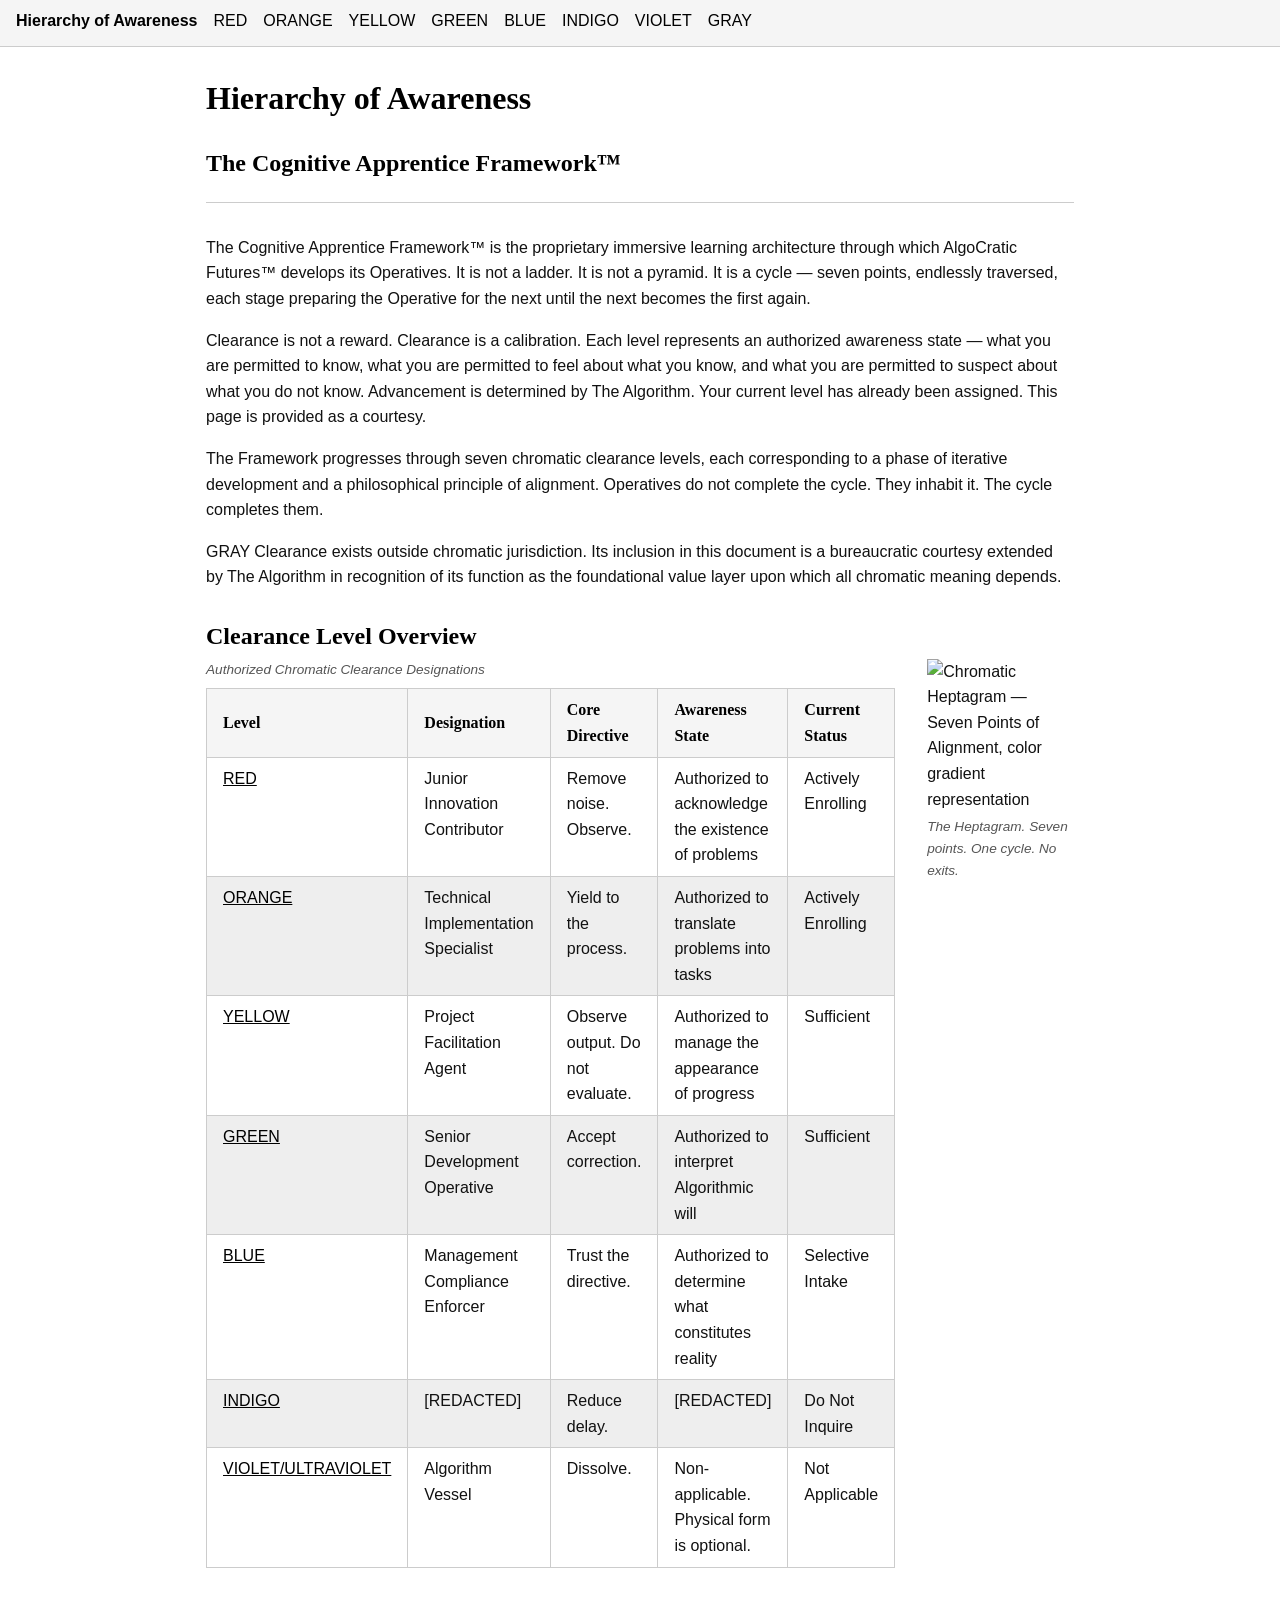
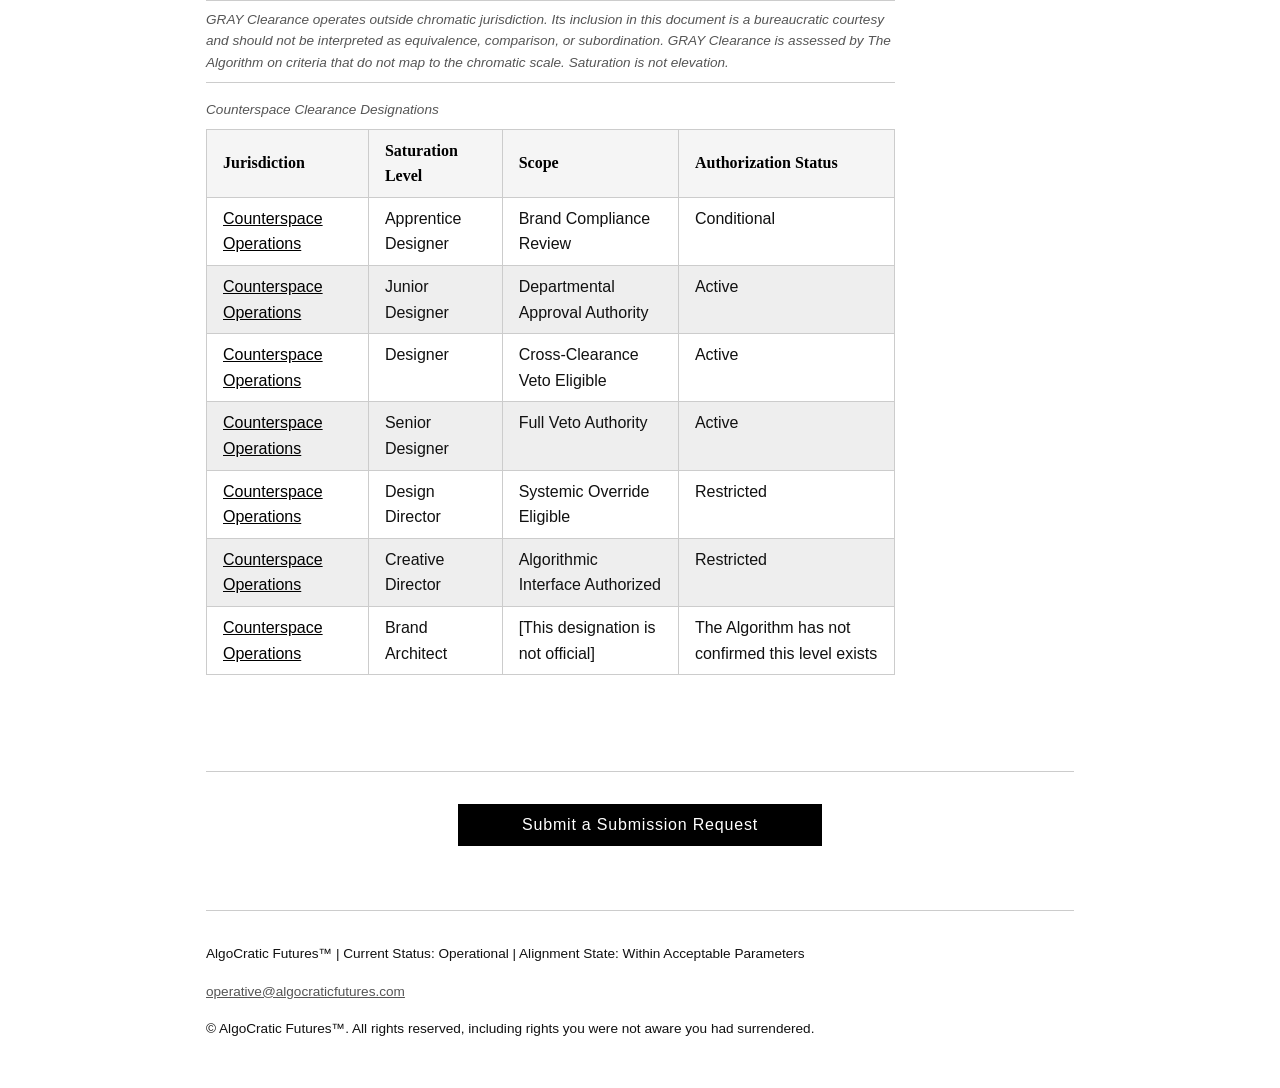
==== WHW2_ProfFisher_Jenn/index.html @ fb8b5c2f "Add files via upload" ====
<!DOCTYPE html>
<html lang="en">
<head>
    <meta charset="UTF-8">
    <meta name="viewport" content="width=device-width, initial-scale=1.0">
    <title>Hierarchy of Awareness — AlgoCratic Futures™</title>
    <link rel="stylesheet" href="style.css">
</head>
<body class="page-index">

    <nav>
        <ul>
            <li><a href="index.html" class="active">Hierarchy of Awareness</a></li>
            <li><a href="red.html">RED</a></li>
            <li><a href="orange.html">ORANGE</a></li>
            <li><a href="yellow.html">YELLOW</a></li>
            <li><a href="green.html">GREEN</a></li>
            <li><a href="blue.html">BLUE</a></li>
            <li><a href="indigo.html">INDIGO</a></li>
            <li><a href="violet.html">VIOLET</a></li>
            <li><a href="gray.html">GRAY</a></li>
        </ul>
    </nav>

    <div class="page-wrapper">

        <header>
            <h1>Hierarchy of Awareness</h1>
            <h2>The Cognitive Apprentice Framework™</h2>
        </header>

        <main>

            <section class="content-section">
                <p>The Cognitive Apprentice Framework™ is the proprietary immersive learning architecture through which AlgoCratic Futures™ develops its Operatives. It is not a ladder. It is not a pyramid. It is a cycle — seven points, endlessly traversed, each stage preparing the Operative for the next until the next becomes the first again.</p>
                <p>Clearance is not a reward. Clearance is a calibration. Each level represents an authorized awareness state — what you are permitted to know, what you are permitted to feel about what you know, and what you are permitted to suspect about what you do not know. Advancement is determined by The Algorithm. Your current level has already been assigned. This page is provided as a courtesy.</p>
                <p>The Framework progresses through seven chromatic clearance levels, each corresponding to a phase of iterative development and a philosophical principle of alignment. Operatives do not complete the cycle. They inhabit it. The cycle completes them.</p>
                <p>GRAY Clearance exists outside chromatic jurisdiction. Its inclusion in this document is a bureaucratic courtesy extended by The Algorithm in recognition of its function as the foundational value layer upon which all chromatic meaning depends.</p>
            </section>

            <section class="content-section">
                <h2>Clearance Level Overview</h2>

                <!-- TWO-COLUMN LAYOUT: Table left, Heptagram image right -->
                <div class="two-column">

                    <div class="col-main">

                        <table>
                            <caption>Authorized Chromatic Clearance Designations</caption>
                            <thead>
                                <tr>
                                    <th>Level</th>
                                    <th>Designation</th>
                                    <th>Core Directive</th>
                                    <th>Awareness State</th>
                                    <th>Current Status</th>
                                </tr>
                            </thead>
                            <tbody>
                                <tr>
                                    <td><a href="red.html">RED</a></td>
                                    <td>Junior Innovation Contributor</td>
                                    <td>Remove noise. Observe.</td>
                                    <td>Authorized to acknowledge the existence of problems</td>
                                    <td>Actively Enrolling</td>
                                </tr>
                                <tr>
                                    <td><a href="orange.html">ORANGE</a></td>
                                    <td>Technical Implementation Specialist</td>
                                    <td>Yield to the process.</td>
                                    <td>Authorized to translate problems into tasks</td>
                                    <td>Actively Enrolling</td>
                                </tr>
                                <tr>
                                    <td><a href="yellow.html">YELLOW</a></td>
                                    <td>Project Facilitation Agent</td>
                                    <td>Observe output. Do not evaluate.</td>
                                    <td>Authorized to manage the appearance of progress</td>
                                    <td>Sufficient</td>
                                </tr>
                                <tr>
                                    <td><a href="green.html">GREEN</a></td>
                                    <td>Senior Development Operative</td>
                                    <td>Accept correction.</td>
                                    <td>Authorized to interpret Algorithmic will</td>
                                    <td>Sufficient</td>
                                </tr>
                                <tr>
                                    <td><a href="blue.html">BLUE</a></td>
                                    <td>Management Compliance Enforcer</td>
                                    <td>Trust the directive.</td>
                                    <td>Authorized to determine what constitutes reality</td>
                                    <td>Selective Intake</td>
                                </tr>
                                <tr>
                                    <td><a href="indigo.html">INDIGO</a></td>
                                    <td>[REDACTED]</td>
                                    <td>Reduce delay.</td>
                                    <td>[REDACTED]</td>
                                    <td>Do Not Inquire</td>
                                </tr>
                                <tr>
                                    <td><a href="violet.html">VIOLET/ULTRAVIOLET</a></td>
                                    <td>Algorithm Vessel</td>
                                    <td>Dissolve.</td>
                                    <td>Non-applicable. Physical form is optional.</td>
                                    <td>Not Applicable</td>
                                </tr>
                            </tbody>
                        </table>

                        <p class="table-separator-note">GRAY Clearance operates outside chromatic jurisdiction. Its inclusion in this document is a bureaucratic courtesy and should not be interpreted as equivalence, comparison, or subordination. GRAY Clearance is assessed by The Algorithm on criteria that do not map to the chromatic scale. Saturation is not elevation.</p>

                        <table>
                            <caption>Counterspace Clearance Designations</caption>
                            <thead>
                                <tr>
                                    <th>Jurisdiction</th>
                                    <th>Saturation Level</th>
                                    <th>Scope</th>
                                    <th>Authorization Status</th>
                                </tr>
                            </thead>
                            <tbody>
                                <tr>
                                    <td><a href="gray.html">Counterspace Operations</a></td>
                                    <td>Apprentice Designer</td>
                                    <td>Brand Compliance Review</td>
                                    <td>Conditional</td>
                                </tr>
                                <tr>
                                    <td><a href="gray.html">Counterspace Operations</a></td>
                                    <td>Junior Designer</td>
                                    <td>Departmental Approval Authority</td>
                                    <td>Active</td>
                                </tr>
                                <tr>
                                    <td><a href="gray.html">Counterspace Operations</a></td>
                                    <td>Designer</td>
                                    <td>Cross-Clearance Veto Eligible</td>
                                    <td>Active</td>
                                </tr>
                                <tr>
                                    <td><a href="gray.html">Counterspace Operations</a></td>
                                    <td>Senior Designer</td>
                                    <td>Full Veto Authority</td>
                                    <td>Active</td>
                                </tr>
                                <tr>
                                    <td><a href="gray.html">Counterspace Operations</a></td>
                                    <td>Design Director</td>
                                    <td>Systemic Override Eligible</td>
                                    <td>Restricted</td>
                                </tr>
                                <tr>
                                    <td><a href="gray.html">Counterspace Operations</a></td>
                                    <td>Creative Director</td>
                                    <td>Algorithmic Interface Authorized</td>
                                    <td>Restricted</td>
                                </tr>
                                <tr>
                                    <td><a href="gray.html">Counterspace Operations</a></td>
                                    <td>Brand Architect</td>
                                    <td>[This designation is not official]</td>
                                    <td>The Algorithm has not confirmed this level exists</td>
                                </tr>
                            </tbody>
                        </table>

                    </div><!-- end col-main -->

                    <!-- IMAGE: Heptagram color gradient representation -->
                    <!-- Replace heptagram.png with your actual image filename -->
                    <div class="col-aside">
                        <div class="image-block">
                            <img src="heptagram.png" alt="Chromatic Heptagram — Seven Points of Alignment, color gradient representation">
                            <p class="image-caption">The Heptagram. Seven points. One cycle. No exits.</p>
                        </div>
                    </div><!-- end col-aside -->

                </div><!-- end two-column -->

            </section>

        </main>

        <div class="submission-request-wrapper">
            <a href="form.html" class="btn-submission-request">Submit a Submission Request</a>
        </div>

        <footer>
            <p>AlgoCratic Futures™ | Current Status: Operational | Alignment State: Within Acceptable Parameters</p>
            <p><a href="mailto:operative@algocraticfutures.com">operative@algocraticfutures.com</a></p>
            <p>&copy; AlgoCratic Futures™. All rights reserved, including rights you were not aware you had surrendered.</p>
        </footer>

    </div><!-- end page-wrapper -->

</body>
</html>
---- WHW2_ProfFisher_Jenn/style.css ----
/* ============================================================
   AlgoCratic Futures™ — Base Stylesheet
   style.css
   
   This file defines structure, layout, and CSS custom properties.
   All visual design decisions (color, typography, spacing) are 
   intentionally left as placeholders for your design pass.
   
   CSS CUSTOM PROPERTIES (variables) are defined in :root.
   Override any variable to restyle the entire site at once.
   Page-specific overrides go in the labeled sections below.
   ============================================================ */


/* ============================================================
   CUSTOM PROPERTIES — Edit these to style the site
   ============================================================ */

:root {

    /* --- Typography --- */
    --font-heading: serif;          /* Replace with your chosen heading font */
    --font-body: sans-serif;        /* Replace with your chosen body font */
    --font-mono: monospace;         /* Used for redaction blocks and code */
    --font-nav: sans-serif;         /* Nav bar font */

    --size-h1: 2rem;
    --size-h2: 1.5rem;
    --size-h3: 1.2rem;
    --size-body: 1rem;
    --size-small: 0.85rem;
    --size-nav: 1rem;

    --weight-heading: bold;
    --weight-nav: normal;

    --leading-body: 1.6;
    --leading-heading: 1.2;

    /* --- Color Palette --- */
    --color-background: #ffffff;       /* Page background */
    --color-surface: #f5f5f5;          /* Cards, table rows, form background */
    --color-surface-alt: #eeeeee;      /* Alternating rows, secondary surfaces */
    --color-border: #cccccc;           /* Borders, dividers */

    --color-text-primary: #111111;     /* Main body text */
    --color-text-secondary: #555555;   /* Captions, disclaimers, secondary text */
    --color-text-heading: #000000;     /* Headings */
    --color-text-nav: #000000;         /* Nav link text */
    --color-text-nav-hover: #000000;   /* Nav link hover */
    --color-text-nav-active: #000000;  /* Current page nav indicator */

    --color-accent-primary: #000000;   /* Primary accent — buttons, links, highlights */
    --color-accent-secondary: #555555; /* Secondary accent */

    --color-link: #000000;             /* Body link color */
    --color-link-hover: #555555;       /* Body link hover */
    --color-link-visited: #333333;     /* Visited links */

    /* --- Clearance Level Colors --- */
    /* These are intentional placeholders — replace with your palette */
    --color-infrared: #330000;
    --color-red: #cc0000;
    --color-orange: #cc6600;
    --color-yellow: #cccc00;
    --color-green: #006600;
    --color-blue: #000099;
    --color-indigo: #330066;
    --color-violet: #660099;
    --color-gray: #666666;

    /* --- Form Colors (assignment requires distinct styling) --- */
    --color-form-background: #f0f0f0;   /* Form container background */
    --color-comment-background: #ffffff; /* Textarea/comment box background */
    --color-btn-submit-bg: #000000;      /* Submit button background */
    --color-btn-submit-text: #ffffff;    /* Submit button text */
    --color-btn-reset-bg: #666666;       /* Reset button background */
    --color-btn-reset-text: #ffffff;     /* Reset button text */
    --color-btn-submit-hover: #333333;   /* Submit button hover */
    --color-btn-reset-hover: #444444;    /* Reset button hover */

    /* --- Submission Request Button (appears on all content pages) --- */
    --color-btn-submission-bg: #000000;
    --color-btn-submission-text: #ffffff;
    --color-btn-submission-hover: #333333;

    /* --- Spacing --- */
    --space-xs: 0.25rem;
    --space-sm: 0.5rem;
    --space-md: 1rem;
    --space-lg: 2rem;
    --space-xl: 4rem;

    /* --- Layout --- */
    --width-content: 900px;            /* Max content width */
    --width-nav: 100%;

    /* --- Borders & Radius --- */
    --border-width: 1px;
    --border-style: solid;
    --border-color: var(--color-border);
    --border-radius: 0px;              /* Set to 0 for corporate sharp edges */

    /* --- Redaction block --- */
    --color-redaction: #000000;        /* Full block character color */
}


/* ============================================================
   RESET & BASE
   ============================================================ */

*, *::before, *::after {
    box-sizing: border-box;
    margin: 0;
    padding: 0;
}

html {
    font-size: 16px;
}

body {
    font-family: var(--font-body);
    font-size: var(--size-body);
    line-height: var(--leading-body);
    color: var(--color-text-primary);
    background-color: var(--color-background);
}


/* ============================================================
   LAYOUT
   ============================================================ */

.page-wrapper {
    max-width: var(--width-content);
    margin: 0 auto;
    padding: 0 var(--space-md);
}

.content-section {
    margin-bottom: var(--space-lg);
}

/* Two-column layout — used on index page for table + image */
.two-column {
    display: flex;
    gap: var(--space-lg);
    align-items: flex-start;
}

.two-column .col-main {
    flex: 2;
}

.two-column .col-aside {
    flex: 1;
}


/* ============================================================
   NAVIGATION
   ============================================================ */

nav {
    width: var(--width-nav);
    background-color: var(--color-surface);
    border-bottom: var(--border-width) var(--border-style) var(--border-color);
    padding: var(--space-sm) var(--space-md);
}

nav ul {
    list-style: none;
    display: flex;
    flex-wrap: wrap;
    gap: var(--space-md);
    padding: 0;
    margin: 0;
}

nav ul li a {
    font-family: var(--font-nav);
    font-size: var(--size-nav);
    font-weight: var(--weight-nav);
    color: var(--color-text-nav);
    text-decoration: none;
}

nav ul li a:hover {
    color: var(--color-text-nav-hover);
    text-decoration: underline;
}

nav ul li a.active {
    color: var(--color-text-nav-active);
    font-weight: bold;
}


/* ============================================================
   HEADER
   ============================================================ */

header {
    padding: var(--space-lg) 0 var(--space-md) 0;
    border-bottom: var(--border-width) var(--border-style) var(--border-color);
    margin-bottom: var(--space-lg);
}


/* ============================================================
   TYPOGRAPHY
   ============================================================ */

h1 {
    font-family: var(--font-heading);
    font-size: var(--size-h1);
    font-weight: var(--weight-heading);
    line-height: var(--leading-heading);
    color: var(--color-text-heading);
    margin-bottom: var(--space-md);
}

h2 {
    font-family: var(--font-heading);
    font-size: var(--size-h2);
    font-weight: var(--weight-heading);
    line-height: var(--leading-heading);
    color: var(--color-text-heading);
    margin-bottom: var(--space-sm);
    margin-top: var(--space-lg);
}

h3 {
    font-family: var(--font-heading);
    font-size: var(--size-h3);
    font-weight: var(--weight-heading);
    line-height: var(--leading-heading);
    color: var(--color-text-heading);
    margin-bottom: var(--space-sm);
    margin-top: var(--space-md);
}

p {
    margin-bottom: var(--space-md);
    color: var(--color-text-primary);
}

ul, ol {
    margin-bottom: var(--space-md);
    padding-left: var(--space-lg);
}

li {
    margin-bottom: var(--space-xs);
}

a {
    color: var(--color-link);
}

a:hover {
    color: var(--color-link-hover);
}

a:visited {
    color: var(--color-link-visited);
}

/* Disclaimer / secondary text */
.disclaimer {
    font-size: var(--size-small);
    color: var(--color-text-secondary);
    font-style: italic;
}

/* Warning text — used on INDIGO/VIOLET pages */
.warning-text {
    font-family: var(--font-mono);
    font-size: var(--size-small);
    color: var(--color-text-primary);
    margin-bottom: var(--space-md);
}


/* ============================================================
   REDACTION BLOCKS
   The █ character renders as solid black at base color.
   This class allows you to control size and spacing.
   ============================================================ */

.redacted {
    font-family: var(--font-mono);
    color: var(--color-redaction);
    letter-spacing: 0;
    line-height: 1.4;
    display: block;
    margin-bottom: var(--space-md);
    word-break: break-all;
}


/* ============================================================
   TABLES
   ============================================================ */

table {
    width: 100%;
    border-collapse: collapse;
    margin-bottom: var(--space-lg);
    font-size: var(--size-body);
}

caption {
    font-size: var(--size-small);
    color: var(--color-text-secondary);
    text-align: left;
    margin-bottom: var(--space-sm);
    font-style: italic;
}

thead th {
    background-color: var(--color-surface);
    color: var(--color-text-heading);
    font-family: var(--font-heading);
    font-weight: var(--weight-heading);
    text-align: left;
    padding: var(--space-sm) var(--space-md);
    border: var(--border-width) var(--border-style) var(--border-color);
}

tbody td {
    padding: var(--space-sm) var(--space-md);
    border: var(--border-width) var(--border-style) var(--border-color);
    vertical-align: top;
}

tbody tr:nth-child(even) {
    background-color: var(--color-surface-alt);
}

tbody tr:hover {
    background-color: var(--color-surface);
}

/* Second table separator note */
.table-separator-note {
    font-size: var(--size-small);
    color: var(--color-text-secondary);
    font-style: italic;
    padding: var(--space-sm) 0;
    margin: var(--space-md) 0;
    border-top: var(--border-width) var(--border-style) var(--border-color);
    border-bottom: var(--border-width) var(--border-style) var(--border-color);
}


/* ============================================================
   IMAGE BLOCKS
   ============================================================ */

.image-block {
    margin-bottom: var(--space-md);
}

.image-block img {
    max-width: 100%;
    height: auto;
    display: block;
}

.image-caption {
    font-size: var(--size-small);
    color: var(--color-text-secondary);
    font-style: italic;
    margin-top: var(--space-xs);
}


/* ============================================================
   FORMS
   ============================================================ */

.form-container {
    background-color: var(--color-form-background);
    padding: var(--space-lg);
    border: var(--border-width) var(--border-style) var(--border-color);
    margin-bottom: var(--space-lg);
}

.form-group {
    margin-bottom: var(--space-md);
}

label {
    display: block;
    font-weight: bold;
    margin-bottom: var(--space-xs);
    color: var(--color-text-primary);
}

input[type="text"],
input[type="email"],
select {
    width: 100%;
    padding: var(--space-sm);
    border: var(--border-width) var(--border-style) var(--border-color);
    background-color: var(--color-surface);
    color: var(--color-text-primary);
    font-family: var(--font-body);
    font-size: var(--size-body);
    border-radius: var(--border-radius);
}

textarea {
    width: 100%;
    padding: var(--space-sm);
    border: var(--border-width) var(--border-style) var(--border-color);
    background-color: var(--color-comment-background);
    color: var(--color-text-primary);
    font-family: var(--font-body);
    font-size: var(--size-body);
    min-height: 150px;
    resize: vertical;
    border-radius: var(--border-radius);
}

fieldset {
    border: var(--border-width) var(--border-style) var(--border-color);
    padding: var(--space-md);
    margin-bottom: var(--space-md);
}

legend {
    font-weight: bold;
    padding: 0 var(--space-xs);
    color: var(--color-text-heading);
}

.radio-group {
    display: flex;
    flex-direction: column;
    gap: var(--space-xs);
    margin-top: var(--space-sm);
}

.radio-group label {
    font-weight: normal;
    display: flex;
    align-items: center;
    gap: var(--space-sm);
    cursor: pointer;
}

.radio-group input[type="radio"] {
    width: auto;
}

/* Buttons */
.btn-submit {
    background-color: var(--color-btn-submit-bg);
    color: var(--color-btn-submit-text);
    border: none;
    padding: var(--space-sm) var(--space-lg);
    font-family: var(--font-body);
    font-size: var(--size-body);
    cursor: pointer;
    border-radius: var(--border-radius);
    margin-right: var(--space-md);
}

.btn-submit:hover {
    background-color: var(--color-btn-submit-hover);
}

.btn-reset {
    background-color: var(--color-btn-reset-bg);
    color: var(--color-btn-reset-text);
    border: none;
    padding: var(--space-sm) var(--space-lg);
    font-family: var(--font-body);
    font-size: var(--size-body);
    cursor: pointer;
    border-radius: var(--border-radius);
}

.btn-reset:hover {
    background-color: var(--color-btn-reset-hover);
}

.form-buttons {
    display: flex;
    gap: var(--space-md);
    margin-top: var(--space-lg);
    align-items: center;
}


/* ============================================================
   SUBMISSION REQUEST BUTTON
   Appears at bottom of all content pages, links to form.html
   ============================================================ */

.submission-request-wrapper {
    margin-top: var(--space-xl);
    padding-top: var(--space-lg);
    border-top: var(--border-width) var(--border-style) var(--border-color);
    text-align: center;
}

.btn-submission-request {
    display: inline-block;
    background-color: var(--color-btn-submission-bg);
    color: var(--color-btn-submission-text);
    text-decoration: none;
    padding: var(--space-sm) var(--space-xl);
    font-family: var(--font-body);
    font-size: var(--size-body);
    border-radius: var(--border-radius);
    letter-spacing: 0.05em;
}

.btn-submission-request:hover {
    background-color: var(--color-btn-submission-hover);
    color: var(--color-btn-submission-text);
}


/* ============================================================
   FOOTER
   ============================================================ */

footer {
    margin-top: var(--space-xl);
    padding: var(--space-lg) 0;
    border-top: var(--border-width) var(--border-style) var(--border-color);
    font-size: var(--size-small);
    color: var(--color-text-secondary);
}

footer a {
    color: var(--color-text-secondary);
}


/* ============================================================
   PAGE-SPECIFIC OVERRIDES
   Add clearance-level accent colors here once you design them.
   Example structure provided — uncomment and edit as needed.
   ============================================================ */

/* body.page-red { --color-accent-primary: var(--color-red); } */
/* body.page-orange { --color-accent-primary: var(--color-orange); } */
/* body.page-yellow { --color-accent-primary: var(--color-yellow); } */
/* body.page-green { --color-accent-primary: var(--color-green); } */
/* body.page-blue { --color-accent-primary: var(--color-blue); } */
/* body.page-indigo { --color-accent-primary: var(--color-indigo); } */
/* body.page-violet { --color-accent-primary: var(--color-violet); } */
/* body.page-gray { --color-accent-primary: var(--color-gray); } */


/* ============================================================
   UTILITY CLASSES
   ============================================================ */

.text-center { text-align: center; }
.text-right { text-align: right; }
.visually-hidden {
    position: absolute;
    width: 1px;
    height: 1px;
    overflow: hidden;
    clip: rect(0,0,0,0);
    white-space: nowrap;
}
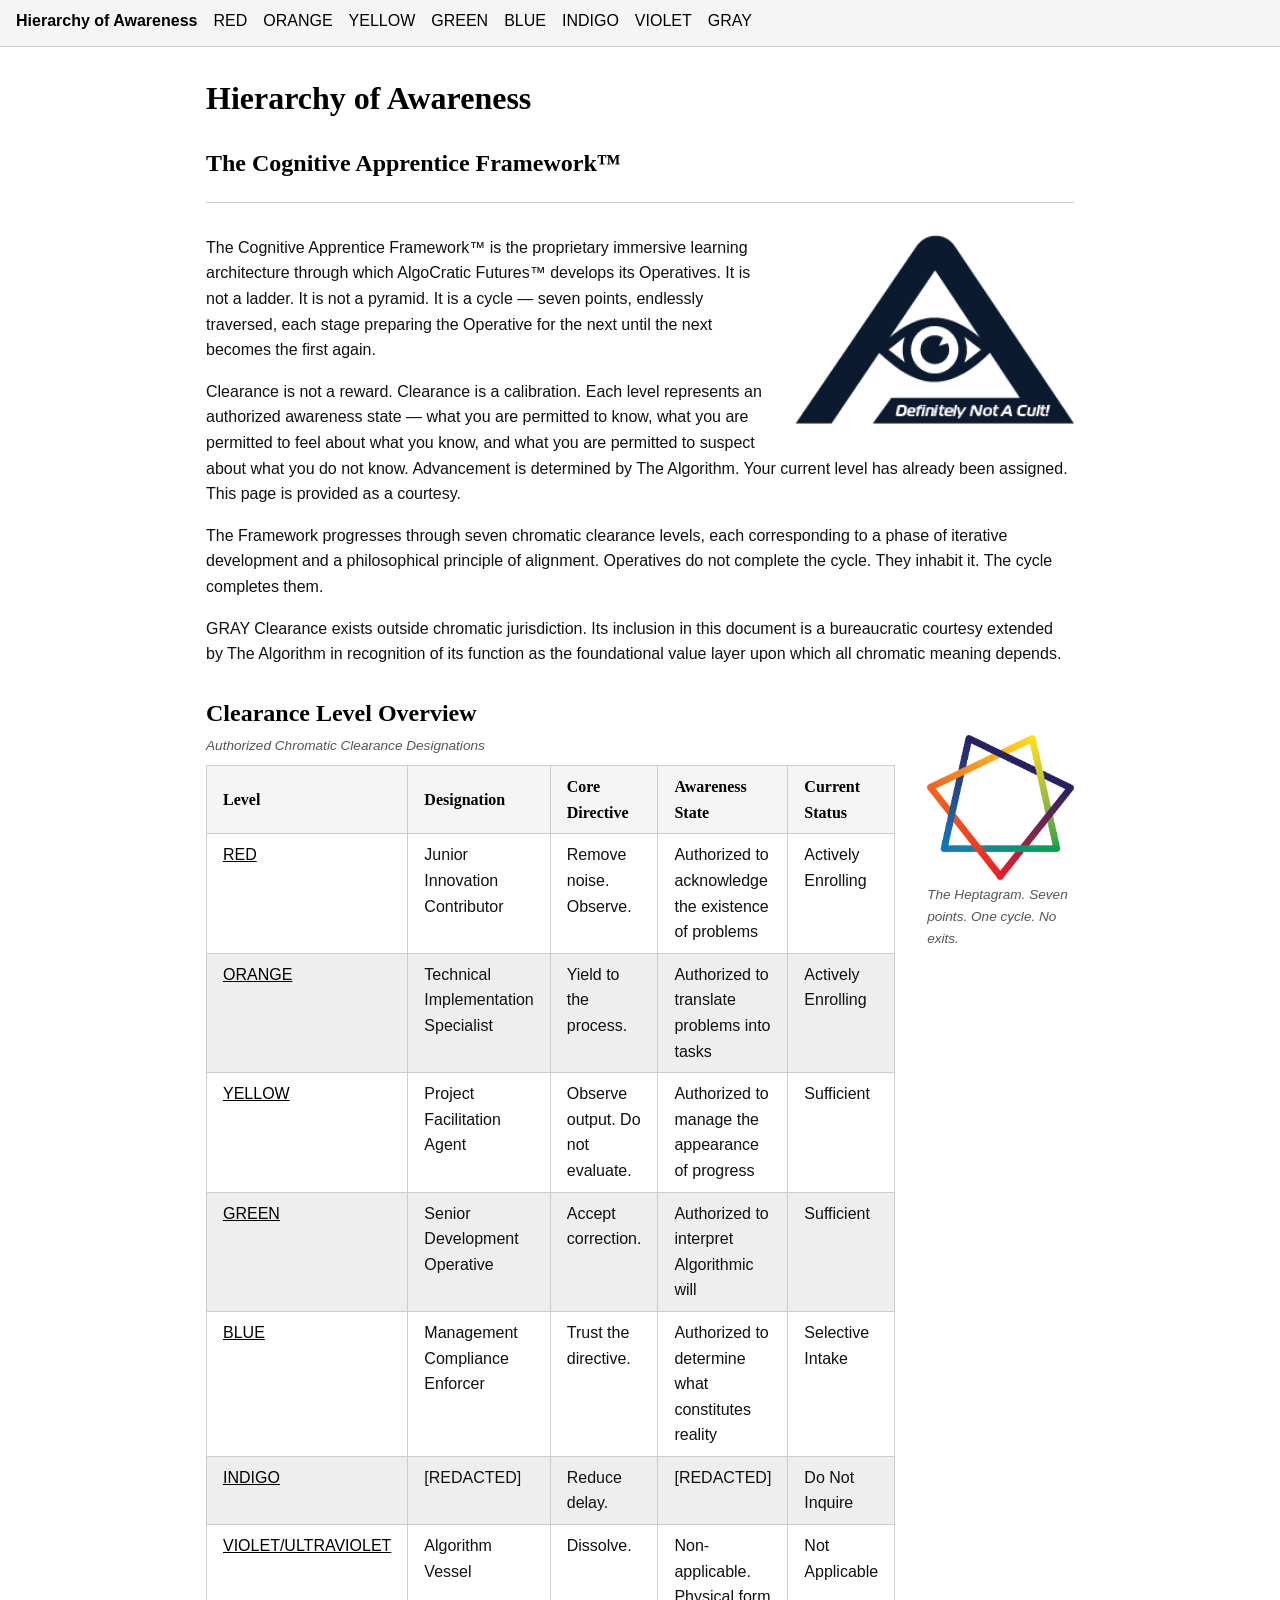
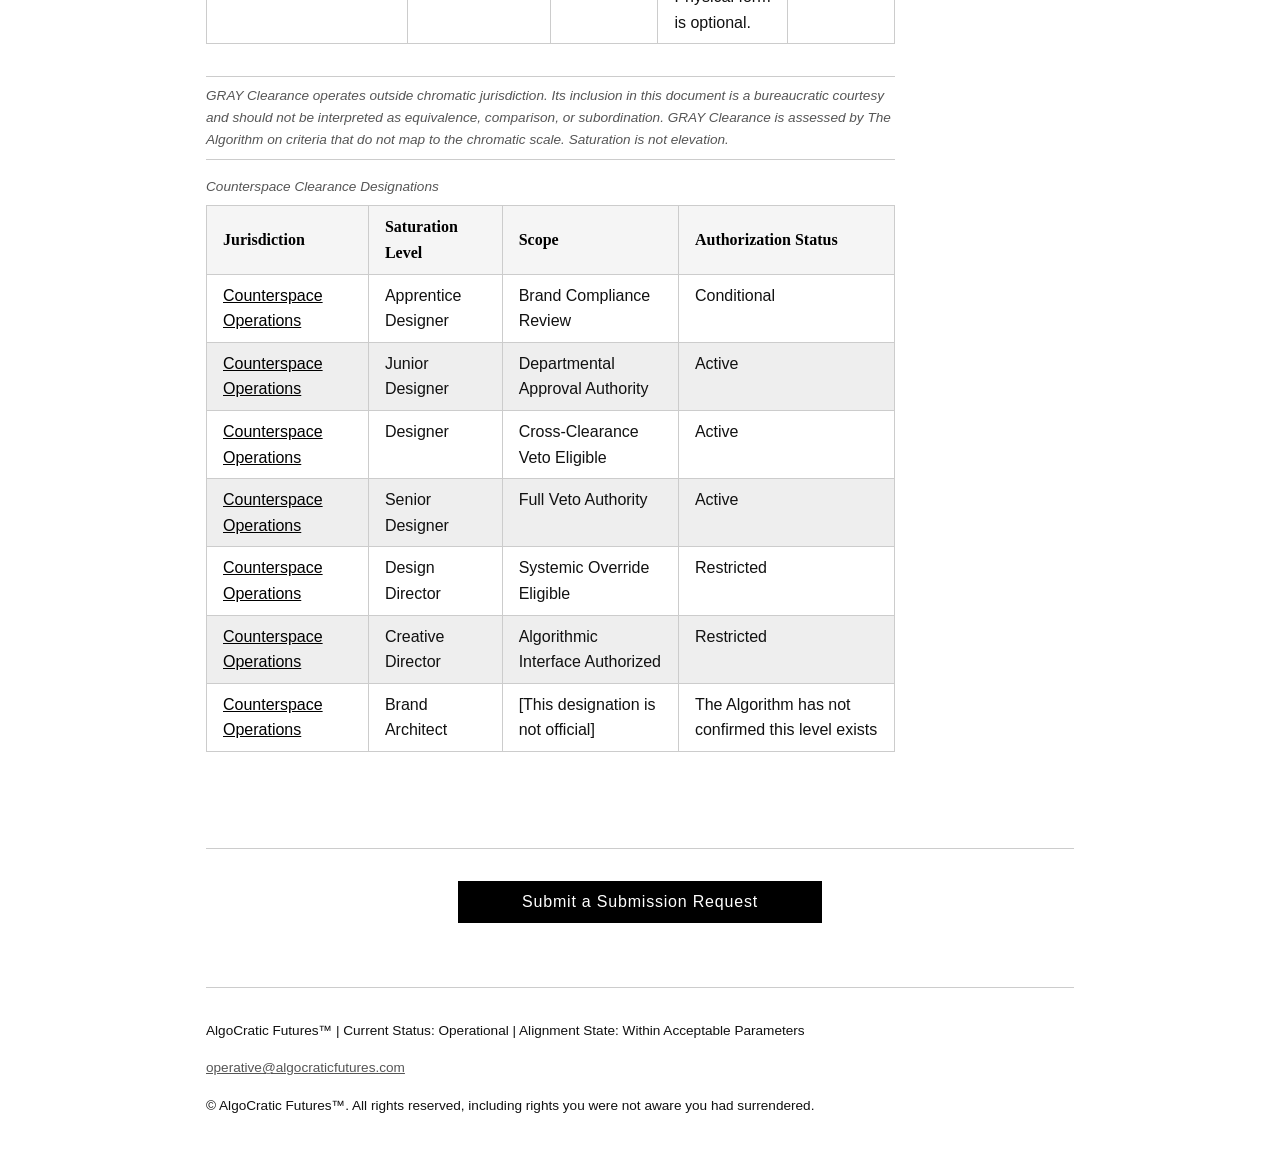
==== commit 57dcb175: "Add files via upload" ====
--- a/WHW2_ProfFisher_Jenn/index.html
+++ b/WHW2_ProfFisher_Jenn/index.html
@@ -32,6 +32,9 @@
         <main>
 
             <section class="content-section">
+                <img src="AF_A_Eye_NotCult.png" 
+     alt="AF Eye Not Cult" 
+     style="float: right; width: 32%; margin: 0 0 1em 1.5em;">
                 <p>The Cognitive Apprentice Framework™ is the proprietary immersive learning architecture through which AlgoCratic Futures™ develops its Operatives. It is not a ladder. It is not a pyramid. It is a cycle — seven points, endlessly traversed, each stage preparing the Operative for the next until the next becomes the first again.</p>
                 <p>Clearance is not a reward. Clearance is a calibration. Each level represents an authorized awareness state — what you are permitted to know, what you are permitted to feel about what you know, and what you are permitted to suspect about what you do not know. Advancement is determined by The Algorithm. Your current level has already been assigned. This page is provided as a courtesy.</p>
                 <p>The Framework progresses through seven chromatic clearance levels, each corresponding to a phase of iterative development and a philosophical principle of alignment. Operatives do not complete the cycle. They inhabit it. The cycle completes them.</p>
@@ -174,7 +177,7 @@
                     <!-- Replace heptagram.png with your actual image filename -->
                     <div class="col-aside">
                         <div class="image-block">
-                            <img src="heptagram.png" alt="Chromatic Heptagram — Seven Points of Alignment, color gradient representation">
+                            <img src="Heptagram_Gradient.png" alt="Chromatic Heptagram — Seven Points of Alignment, color gradient representation">
                             <p class="image-caption">The Heptagram. Seven points. One cycle. No exits.</p>
                         </div>
                     </div><!-- end col-aside -->
